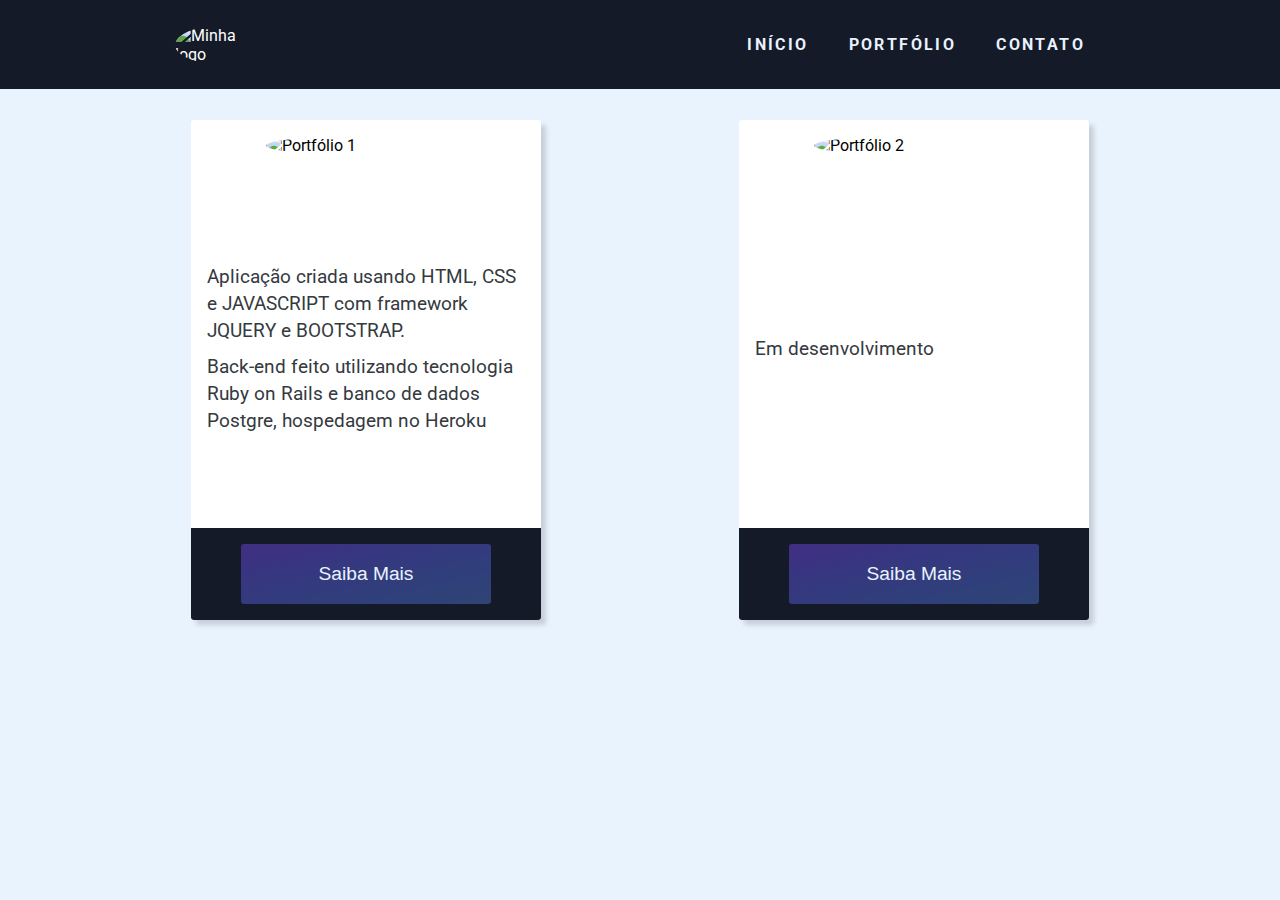
==== portfolio.html @ ec717f1b "Adicionando contatos, mehorando responsividade e correções no index" ====
<!DOCTYPE html>
<html lang="pt-br">
    <head>
        <meta charset="UTF-8">
        <meta name="viewport" content="width=device-width, initial-scale=1.0">
        <meta http-equiv="X-UA-Compatible" content="ie=edge">
        <title>Home</title>

        <link href="https://fonts.googleapis.com/css?family=Roboto:400,700&display=swap" rel="stylesheet">
        <link rel="stylesheet" href="./css/style.css">

     
    </head>
    <body>
        <header>
            <div class="container">
                <a href="" class="branch"><img src="./img/logo.png" alt="Minha logo" title="Nome da minha logo"></a>
                <nav class="menu">
                    <ul>
                        <li><a class="menu-link" href="index.html">Início</a></li>
                        <li><a class="menu-link" href="portfolio.html">Portfólio</a></li>
                        <li><a class="menu-link" href="contato.html">Contato</a></li>
                    </ul>
                </nav>
            </div>
        </header>

        <main class="container">
            <section class="card">
                <div class="card-img">
                    <div class="img-body"><img src="./img/port1.png" alt="Portfólio 1" title="Portfólio 1"></div>
                </div>
        
                <div class="card-body">
                    <p>
                        Aplicação criada usando HTML, 
                        CSS e JAVASCRIPT com framework
                        JQUERY e BOOTSTRAP.
                    </p>
                    <p>
                       Back-end feito utilizando
                       tecnologia Ruby on Rails e banco
                       de dados Postgre, hospedagem no
                       Heroku
                    </p>
                </div>
        
                <div class="card-button">
                    <a href="https://crypo-wallet-app.herokuapp.com/" target="_blank">
                        <button>Saiba mais</button>
                    </a>
                </div>
            </section>
        
            <section class="card">
                <div class="card-img">
                    <div class="img-body"><img src="./img/port2.png" alt="Portfólio 2" title="Portfólio 2"></div>
                </div>
        
                <div class="card-body">
                    <p>
                        Em desenvolvimento
                    </p>
                </div>
        
                <div class="card-button">
                    <button>Saiba mais</button>
                </div>
            </section>
        </main>
    </body>
</html>
---- css/style.css ----
* {
    margin: 0;
    padding: 0;
    box-sizing: border-box;
    list-style: none;
    text-decoration: none;
}

a {color: #FFF;}

img{max-width: 100%;}

p {font-size: 1.2em; line-height: 1.4em; color: #141A28;}

h2 {color: #141A28;}

.container {
    width: 960px;
    margin: 0 auto;
    padding: 15px;
    display: flex;
    justify-content: space-between;
    align-items: center;
}

html, body {
    width: 100%;
    height: 100%;
}

body {
    font-family: 'Roboto', sans-serif;
    font-size: 16px;
    background-color: #E9F3FE;
}

header {
    width: 100%;
    background-color: #141A28;
}

.branch, .branch img {
    width: 90px;
    border-radius: 50%;
}

.menu ul { 
    display: flex;
    justify-content: space-between;
}

.menu .menu-link {
    display: block;
    margin: 10px;
    padding: 10px;
    color: #E9F3FE;
    font-weight: bold;
    text-transform: uppercase;
    letter-spacing: .15em;
    transition: all .3s ease-in-out;
}

.menu .menu-link:hover {opacity: .75;}


main {width: 100%;}

.super-card {
    width: 100%;
    display: flex;
    margin-top: 20px;
}

.super-card-img, 
.super-card-img img {
    width: 800px;
    border-radius: 50%;
    display: flex;
    flex-direction: column;
    justify-content: center;
    align-items: center;
}

.super-card-img h2 {margin-top: 20px;}

.super-card-text {margin-left: 40px;}

.super-card-text p + p {margin-top: 1em;}


.card {
    width: 350px;
    min-height: 500px;
    border-radius: 3px;
    margin: 1em;
    background-color: #FFF;
    box-shadow: 5px 5px 5px 0px rgba(0, 0, 0, .15);
    transition: all .3s ease-in-out;
    display: flex;
    flex-direction: column;
    justify-content: space-between;
}

.card:hover { box-shadow: 30px 30px 5px 0px rgba(0, 0, 0, .15); }

.card-img { padding: 1em; }

.img-body,
.img-body img {
    width: 200px;
    display: table;
    margin: 0 auto; 
    border-radius: 50%;
}

.card-body { padding: 1em; }
.card-body p {
    color: #343A40;
    line-height: 1.4em;
}

.card-body p + p { margin-top: .5em;}

.card-button {
    width: 100%;
    border-bottom-left-radius: 3px;
    border-bottom-right-radius: 3px;
    padding: 1em;
    background-color: #141A28;
    display: flex;
    justify-content: center;
}

.card-button button {
    width: 250px;
    padding: 1em;
    border: none;
    border-radius: 3px;
    background-image: linear-gradient(to right bottom, #412e82, #393581, #333b7e, #2f407a, #2f4475);
    color: #E9F3FE;
    font-size: 1.2em;
    text-transform: capitalize;
    transition: all .3s ease-in-out;
}

.card-button button:hover {
    cursor: pointer;
    opacity: .75;
}

.sub-title {margin: 20px auto;}

.li-ornament { margin: 10px 0; }

.li-ornament::before {
    content: "";
    display: inline-block;
    width: 4px;
    height: 12px;
    margin-right: 10px;
    background-color: #141A28;
    border-radius: 5px;
}
.contact-link {color: #141A28;}

.map {
    margin: 20px 0;
}

@media (max-width: 600px){
    .container, .menu ul, .super-card{
        width: 100%;
        display: grid;
        justify-items: center;
        align-items: center;
    }

    .card {
        width: min-content;
        display: grid;
        justify-items: center;
        align-items: center;
    }

    .branch{
        display: none;
    }

    section h2{
        margin-bottom: 50px;
    }

    .super-card-img, .super-card-img img {
        width: 100%;
    }
}

@media (max-width: 1024px){
    .container{
        width: 100%;
    }
}
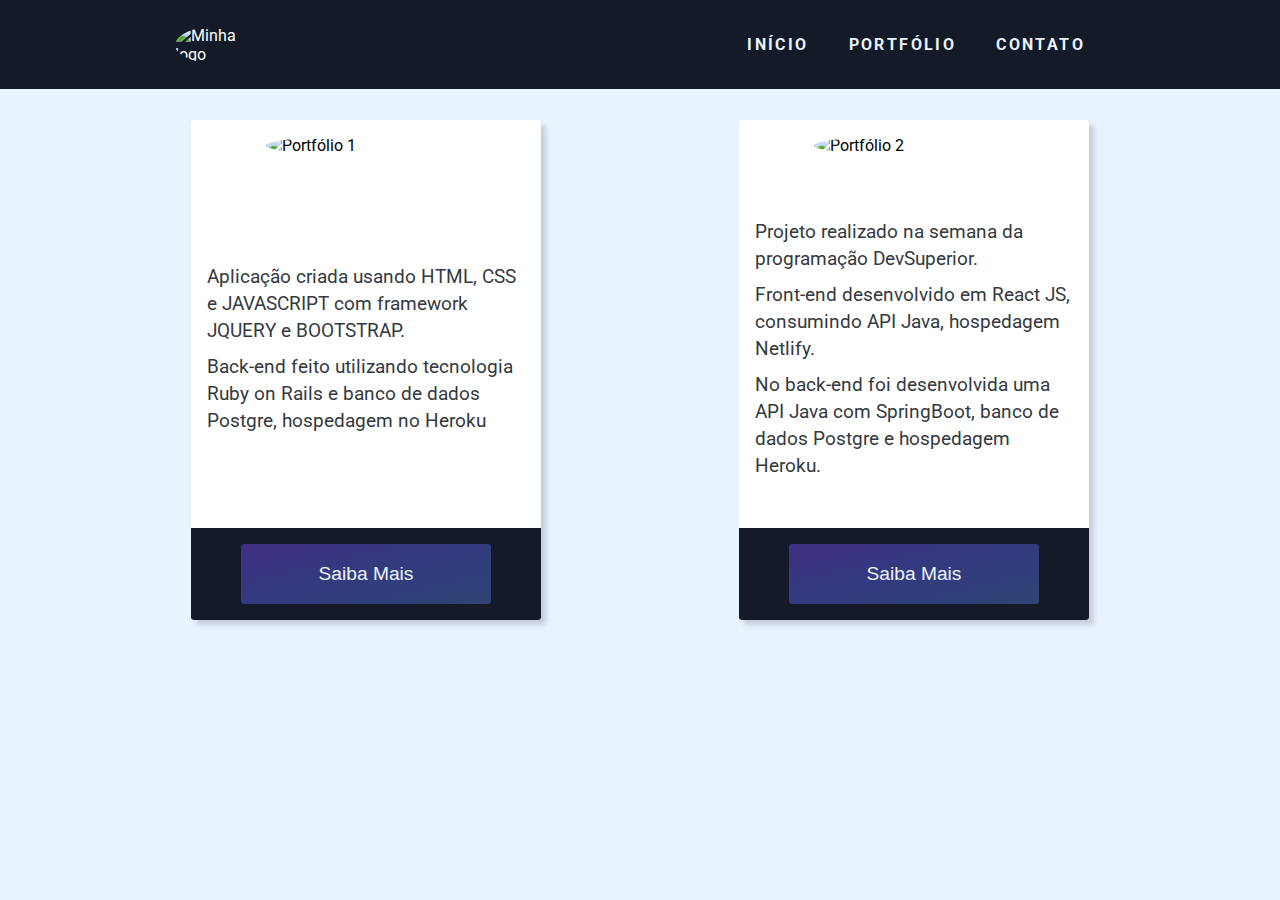
==== commit 4fa502a9: "Adicionando projeto semana da programação DevSuperior no portfolio" ====
--- a/portfolio.html
+++ b/portfolio.html
@@ -1,72 +1,90 @@
 <!DOCTYPE html>
 <html lang="pt-br">
-    <head>
-        <meta charset="UTF-8">
-        <meta name="viewport" content="width=device-width, initial-scale=1.0">
-        <meta http-equiv="X-UA-Compatible" content="ie=edge">
-        <title>Home</title>
 
-        <link href="https://fonts.googleapis.com/css?family=Roboto:400,700&display=swap" rel="stylesheet">
-        <link rel="stylesheet" href="./css/style.css">
+<head>
+    <meta charset="UTF-8">
+    <meta name="viewport" content="width=device-width, initial-scale=1.0">
+    <meta http-equiv="X-UA-Compatible" content="ie=edge">
+    <title>Home</title>
 
-     
-    </head>
-    <body>
-        <header>
-            <div class="container">
-                <a href="" class="branch"><img src="./img/logo.png" alt="Minha logo" title="Nome da minha logo"></a>
-                <nav class="menu">
-                    <ul>
+    <link href="https://fonts.googleapis.com/css?family=Roboto:400,700&display=swap" rel="stylesheet">
+    <link rel="stylesheet" href="./css/style.css">
+    <link rel="stylesheet" href="./css/style-menu.css">
+
+
+</head>
+
+<body>
+    <header>
+        <div class="container">
+            <a href="" class="branch"><img src="./img/logo.png" alt="Minha logo" title="Nome da minha logo"></a>
+            <nav class="menu menu-aberto">
+                <div class="wrap">
+                    <ul class="listaNav">
                         <li><a class="menu-link" href="index.html">Início</a></li>
                         <li><a class="menu-link" href="portfolio.html">Portfólio</a></li>
                         <li><a class="menu-link" href="contato.html">Contato</a></li>
                     </ul>
-                </nav>
+                </div>
+            </nav>
+        </div>
+    </header>
+
+    <main class="container">
+        <section class="card">
+            <div class="card-img">
+                <div class="img-body"><img src="./img/port1.png" alt="Portfólio 1" title="Portfólio 1"></div>
             </div>
-        </header>
 
-        <main class="container">
-            <section class="card">
-                <div class="card-img">
-                    <div class="img-body"><img src="./img/port1.png" alt="Portfólio 1" title="Portfólio 1"></div>
-                </div>
-        
-                <div class="card-body">
-                    <p>
-                        Aplicação criada usando HTML, 
-                        CSS e JAVASCRIPT com framework
-                        JQUERY e BOOTSTRAP.
-                    </p>
-                    <p>
-                       Back-end feito utilizando
-                       tecnologia Ruby on Rails e banco
-                       de dados Postgre, hospedagem no
-                       Heroku
-                    </p>
-                </div>
-        
-                <div class="card-button">
-                    <a href="https://crypo-wallet-app.herokuapp.com/" target="_blank">
-                        <button>Saiba mais</button>
-                    </a>
-                </div>
-            </section>
-        
-            <section class="card">
-                <div class="card-img">
-                    <div class="img-body"><img src="./img/port2.png" alt="Portfólio 2" title="Portfólio 2"></div>
-                </div>
-        
-                <div class="card-body">
-                    <p>
-                        Em desenvolvimento
-                    </p>
-                </div>
-        
-                <div class="card-button">
+            <div class="card-body">
+                <p>
+                    Aplicação criada usando HTML,
+                    CSS e JAVASCRIPT com framework
+                    JQUERY e BOOTSTRAP.
+                </p>
+                <p>
+                    Back-end feito utilizando
+                    tecnologia Ruby on Rails e banco
+                    de dados Postgre, hospedagem no
+                    Heroku
+                </p>
+            </div>
+
+            <div class="card-button">
+                <a href="https://crypo-wallet-app.herokuapp.com/" target="_blank">
                     <button>Saiba mais</button>
-                </div>
-            </section>
-        </main>
-    </body>
+                </a>
+            </div>
+        </section>
+
+        <section class="card">
+            <div class="card-img">
+                <div class="img-body"><img src="./img/port2.png" alt="Portfólio 2" title="Portfólio 2"></div>
+            </div>
+
+            <div class="card-body">
+                <p>Projeto realizado na semana da programação DevSuperior. </p>
+                <p>
+                    Front-end desenvolvido em React JS, consumindo API Java,
+                    hospedagem Netlify.
+                </p>
+                <p>
+                    No back-end foi desenvolvida uma API
+                    Java com SpringBoot, banco de dados Postgre e
+                    hospedagem Heroku.
+                </p>
+            </div>
+
+            <div class="card-button">
+                <a href="https://games-pesquisa-robson.netlify.app" target="_blank">
+                    <button>Saiba mais</button>
+                </a>
+            </div>
+        </section>
+    </main>
+
+    <script src="js/jquery-3.5.1.js"></script>
+    <script src="js/index.js"></script>
+</body>
+
 </html>